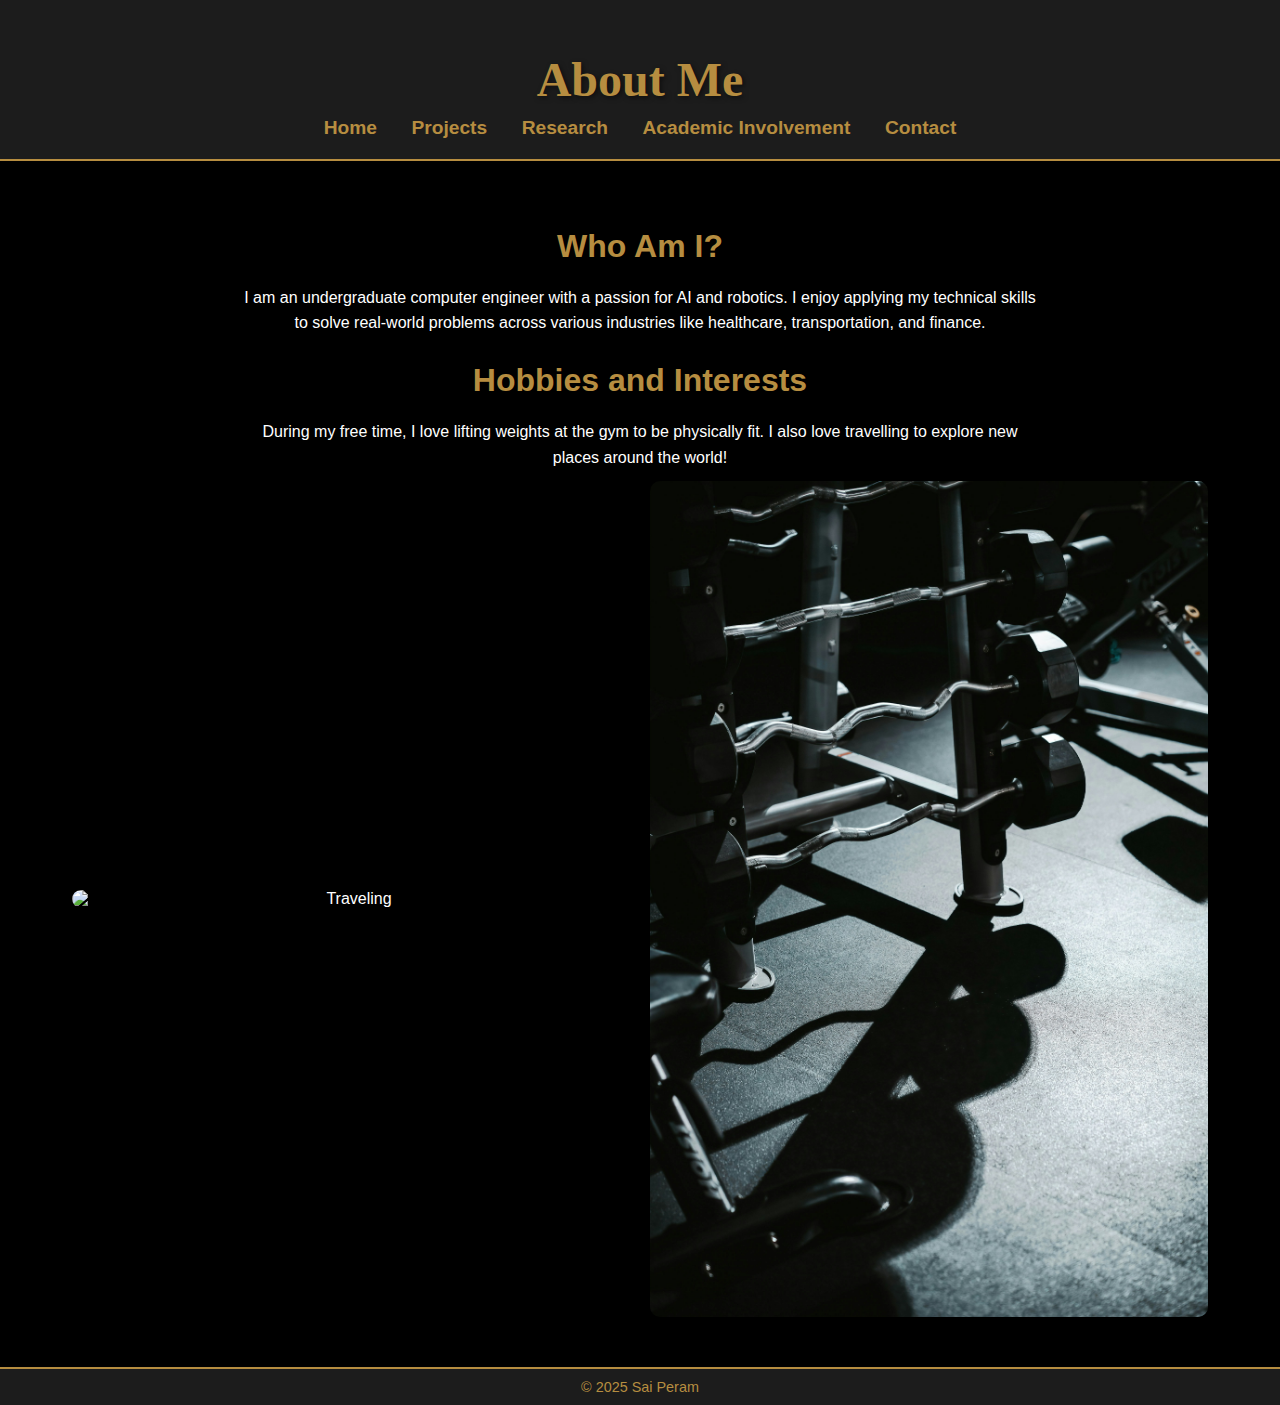
==== about.html @ 49ccef48 "Initial commit" ====
<!DOCTYPE html>
<html lang="en">
<head>
    <meta charset="UTF-8">
    <meta name="viewport" content="width=device-width, initial-scale=1.0">
    <title>About Me</title>
    <link rel="stylesheet" href="src/styles.css">
</head>
<body>
    <header>
        <h1>About Me</h1>
        <nav>
            <a href="index.html">Home</a>
            <a href="projects.html">Projects</a>
            <a href="research.html">Research</a>
            <a href="academic.html">Academic Involvement</a>
            <a href="contact.html">Contact</a>

        </nav>
    </header>

    <main>
        <section>
            <h2>Who Am I?</h2>
            <p>I am an undergraduate computer engineer with a passion for AI and robotics. I enjoy applying my technical skills to solve real-world problems across various industries
                like healthcare, transportation, and finance.</p>

            <h2>Hobbies and Interests</h2>
            <p>During my free time, I love lifting weights at the gym to 
                be physically fit. I also love travelling to explore new places 
                around the world!
            </p>


            <div class="images">
                <img src="assets/images/flight.jpg" alt="Traveling" class="aboutme-img">
                <img src="assets/images/lift.jpg" alt="Lifting Weights" class="aboutme-img">
            </div>
        </section>
    </main>

    <footer>
        <p>&copy; 2025 Sai Peram</p>
    </footer>
</body>
</html>
---- src/styles.css ----
/* General Body Styling */
body {
    background-color: black;
    color: white;
    font-family: 'Arial', sans-serif;
    margin: 0;
    padding: 0;
}

/* Header Styling */
header {
    text-align: center;
    padding: 20px 0;
    background-color: #1c1c1c;
    border-bottom: 2px solid #b68d40;
}

/* Title Styling */
header h1 {
    font-family: 'Playfair Display', serif;
    font-size: 3rem;
    color: #b68d40;
    text-shadow: 2px 2px 5px rgba(0, 0, 0, 0.5);
    margin-bottom: 10px;
}

/* Navigation Styling */
nav {
    margin-top: 10px;
}

nav a {
    color: #b68d40;
    text-decoration: none;
    margin: 0 15px; /* Adds spacing between the links */
    font-size: 1.2rem;
    font-weight: bold;
}

nav a:hover {
    text-decoration: underline;
}

/* Main Content Styling */
main {
    text-align: center;
    padding: 40px 20px;
}

main h2 {
    font-family: 'Montserrat', sans-serif;
    font-size: 2rem;
    color: #b68d40;
    margin-bottom: 20px;
}

main p {
    font-size: 1rem;
    line-height: 1.6;
    max-width: 800px;
    margin: 0 auto; /* Center-aligns the paragraph */
}

/* Footer Styling */
footer {
    text-align: center;
    padding: 10px 0;
    background-color: #1c1c1c;
    border-top: 2px solid #b68d40;
}

footer p {
    color: #b68d40;
    font-size: 0.9rem;
    margin: 0;
}

/* Contact Page Styling */
.contact-info {
    text-align: center;
    margin: 40px auto;
    color: white;
    font-size: 1.1rem;
    line-height: 2;
    max-width: 600px;
}

.contact-info h2 {
    color: #b68d40;
    font-family: 'Playfair Display', serif;
    font-size: 2rem;
    margin-bottom: 20px;
}

.contact-info a {
    color: #b68d40;
    text-decoration: none;
    font-weight: bold;
}

.contact-info a:hover {
    text-decoration: underline;
}


/* General Project Section Styling */
.projects-list {
    display: flex;
    flex-direction: column;
    gap: 30px;
    padding: 20px;
}

.project {
    display: flex;
    flex-wrap: wrap;
    align-items: center;
    background: rgba(255, 255, 255, 0.1);
    border-radius: 10px;
    padding: 20px;
    box-shadow: 0 4px 6px rgba(0, 0, 0, 0.5);
}

/* Description Section Styling */
.project-description {
    flex: 1;
    padding: 15px;
    color: #ffffff; /* White text for the descriptions */
}

.project-description h3 {
    color: #d4af37; /* Gold for project titles */
    margin-bottom: 10px;
    font-size: 1.8em;
}

.project-description p {
    margin: 10px 0;
}

.project-description a {
    color: #d4af37; /* Gold links */
    text-decoration: none;
    font-weight: bold;
}

.project-description a:hover {
    text-decoration: underline;
}

/* Ensure consistent alignment of titles and descriptions */
.project-description {
    flex: 1;
    padding: 15px;
    text-align: left; /* Align text to the left */
}

.project-description h3 {
    margin: 0; /* Remove any unexpected margin */
    font-size: 1.8em;
    color: #d4af37; /* Keep the gold color */
    text-align: left; /* Align title to the left */
}

.project-description p {
    margin: 10px 0;
    text-align: left; /* Align paragraphs to the left */
}


/* Image Section Styling */
.project-image {
    flex: 1;
    text-align: center;
}

.project-image img {
    max-width: 100%;
    height: auto;
    border-radius: 10px;
}

.profile-image {
    display: block;
    margin: 1rem auto; /* Centers the image */
    width: 150px; /* Adjust width as needed */
    height: auto; /* Maintains aspect ratio */
    border-radius: 50%; /* Makes the image circular */
    border: 3px solid #ddd; /* Adds a border for a polished look */
    box-shadow: 0 4px 6px rgba(0, 0, 0, 0.2); /* Adds a shadow for depth */
    transition: transform 0.3s ease, box-shadow 0.3s ease; /* Adds hover effect */
}

.profile-image:hover {
    transform: scale(1.05); /* Slight zoom on hover */
    box-shadow: 0 6px 10px rgba(0, 0, 0, 0.3); /* Enhances shadow on hover */
}


.aboutme-img {
    width: 45%;
    margin: 10px;
    border-radius: 10px;
    box-shadow: 0 4px 6px rgba(0, 0, 0, 0.1);
}
.images {
    display: flex;
    justify-content: center;
    align-items: center;
    flex-wrap: wrap;
}



.contact-info a:hover {
    text-decoration: underline;
}

.contact-info a[download] {
    display: inline-block;
    margin-top: 10px;
    padding: 10px 15px;
    background-color: #0073e6;
    color: white;
    border-radius: 5px;
    text-align: center;
}

.contact-info a[download]:hover {
    background-color: #005bb5;
}

@media (max-width: 768px) {
    .projects-list {
      flex-direction: column;
    }
    nav a {
      font-size: 1rem;
    }
  }
  
  @media (max-width: 768px) {
    img {
      width: 100%; /* Stretch to fit the container */
      height: auto; /* Maintain aspect ratio */
    }
  
    .projects-list {
      flex-direction: column; /* Stack items vertically */
    }
  }
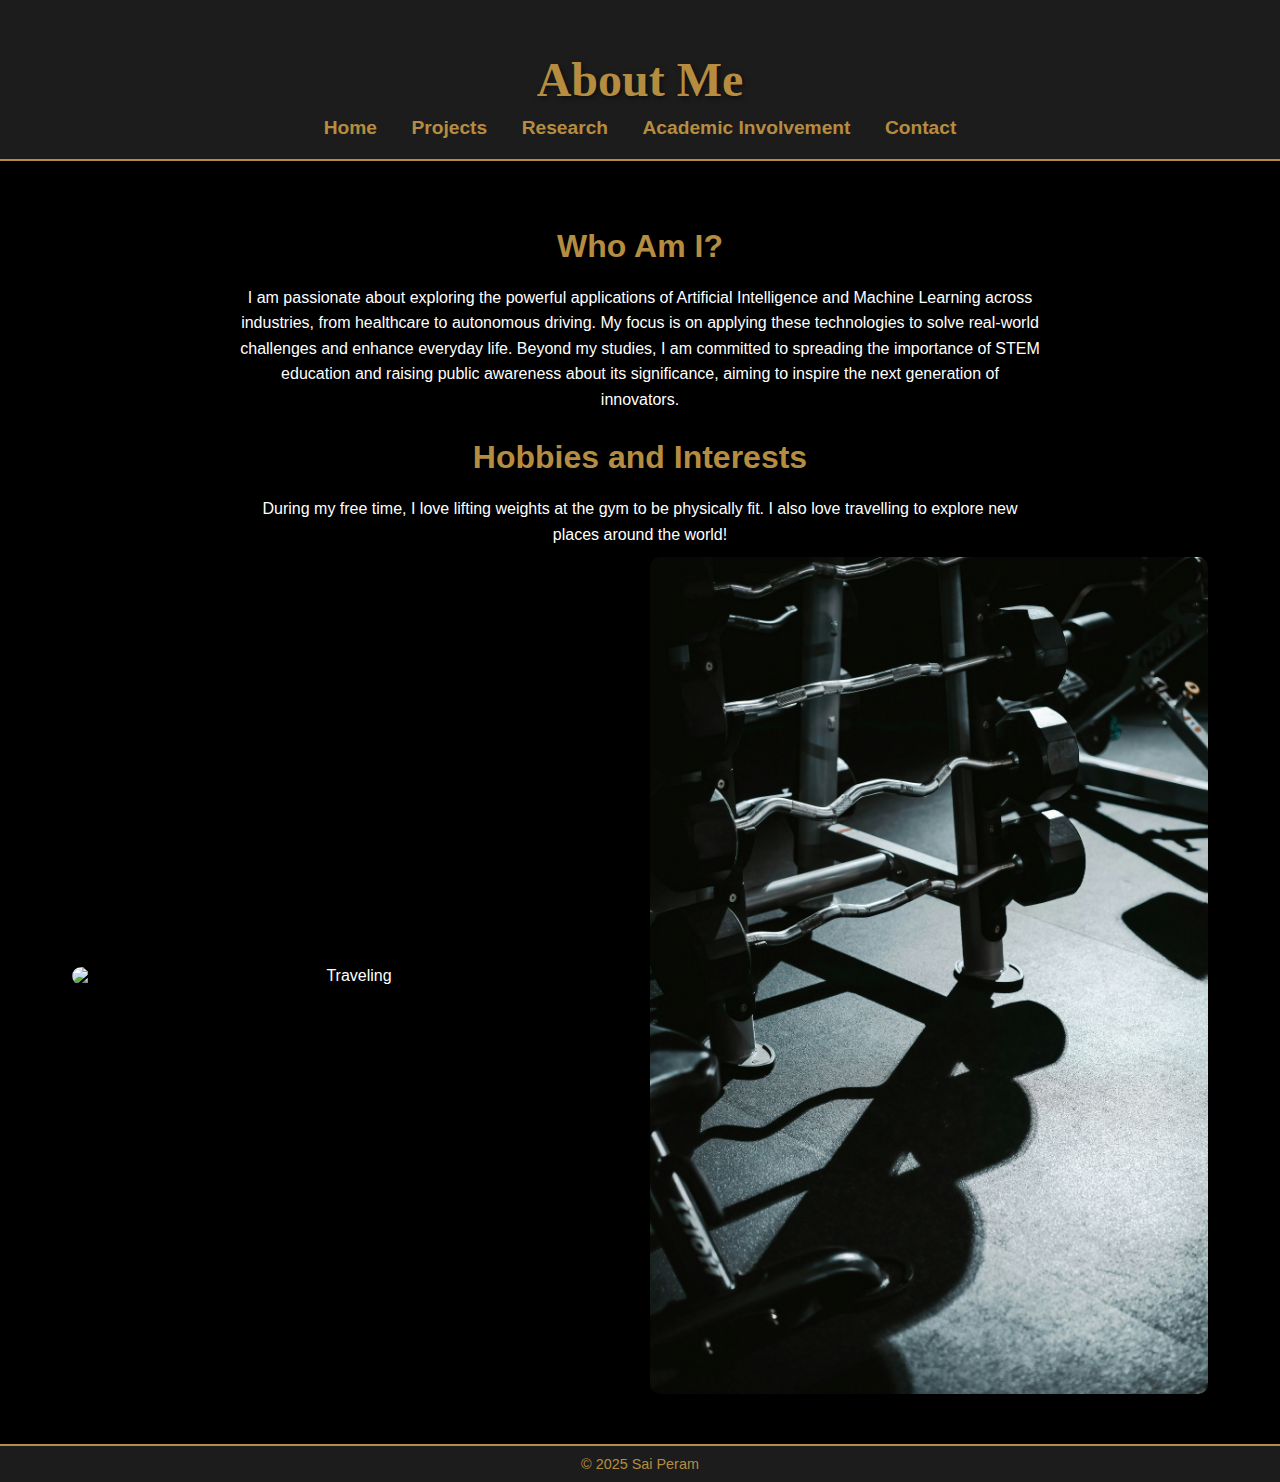
==== commit dcd1fdb9: "Update about.html" ====
--- a/about.html
+++ b/about.html
@@ -22,8 +22,9 @@
     <main>
         <section>
             <h2>Who Am I?</h2>
-            <p>I am an undergraduate computer engineer with a passion for AI and robotics. I enjoy applying my technical skills to solve real-world problems across various industries
-                like healthcare, transportation, and finance.</p>
+            <p> I am passionate about exploring the powerful applications of Artificial Intelligence and Machine Learning across industries, from healthcare to autonomous driving. 
+                My focus is on applying these technologies to solve real-world challenges and enhance everyday life. 
+                Beyond my studies, I am committed to spreading the importance of STEM education and raising public awareness about its significance, aiming to inspire the next generation of innovators.</p>
 
             <h2>Hobbies and Interests</h2>
             <p>During my free time, I love lifting weights at the gym to 
